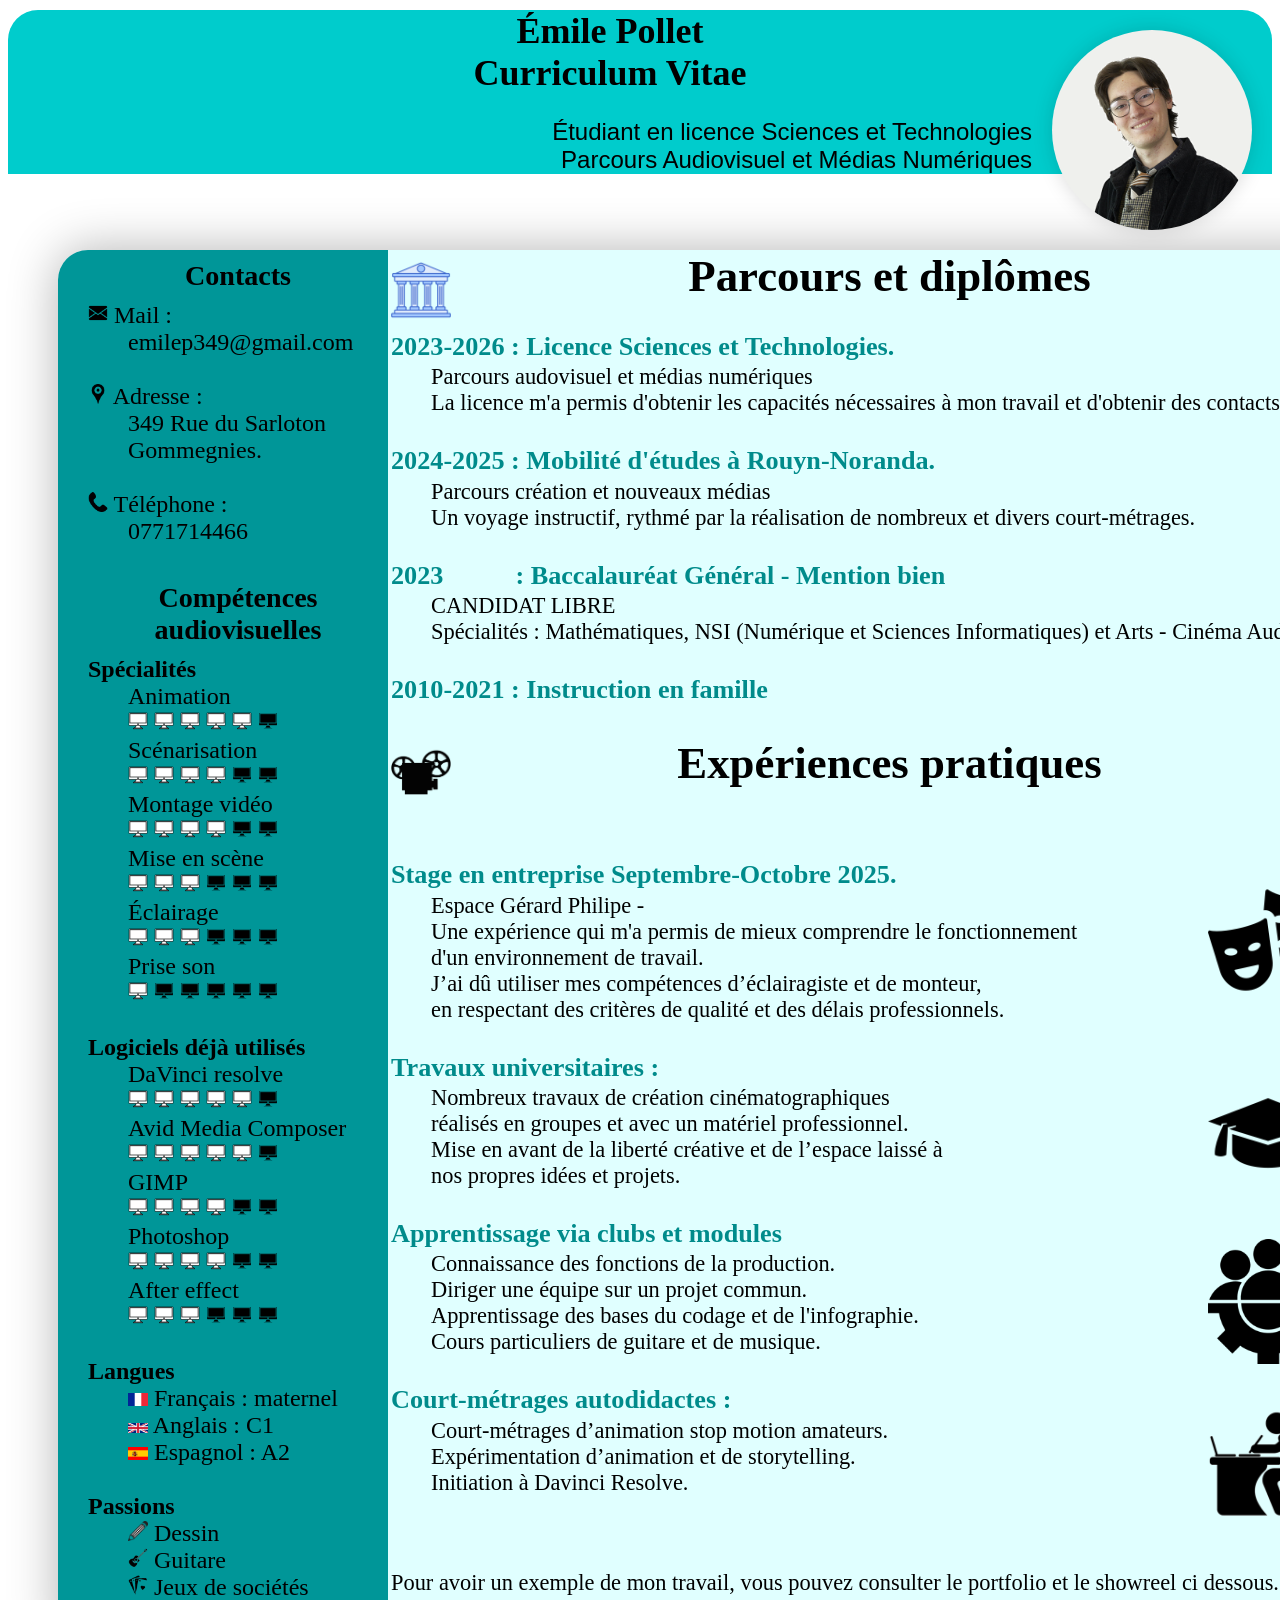
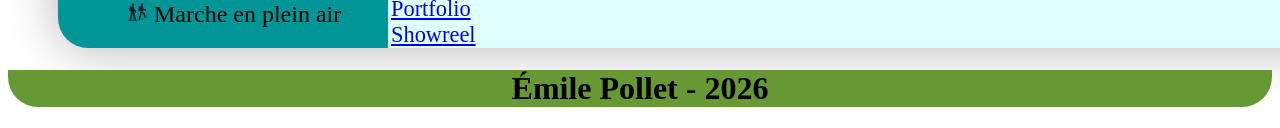
==== index.html @ cd238c86 "Update index.html" ====
<!doctype html>
<html lang="fr">
<head>
  <meta charset="utf-8"/>
  <title>cv_emile_pollet</title>
  <link rel="stylesheet" href="./css/mode_pour_les_cadres.css">
<div class="entete">
<img
    class="photo_visage"
    src="./images/photo_principale.png"
    alt="Photo pour CV">
 <img class="image_logo_gauche" src="./images/image_invisible.png" alt="rien du tout"/> 
 <img class="image_logo_gauche" src="./images/image_invisible.png" alt="rien du tout"/> 
 <img class="image_logo_gauche" src="./images/image_invisible.png" alt="rien du tout"/> 
 <h2>Émile Pollet<br/> Curriculum Vitae</h2>
 <p>Étudiant en licence Sciences et Technologies<br/>
 Parcours Audiovisuel et Médias Numériques<br/></p>
</div>
<div class="main">
 <div class="menu">
  <h3>Contacts</h3>
  <img class="image_logo_niveau" src="./images/logo_envleoppe.png" alt="Logo envelope">
  Mail :<br/><ul><a href="mailto:emilep349@gmail.com">emilep349@gmail.com</a></ul><br/>
  <img class="image_logo_niveau" src="./images/logo_emplacement.png" alt="Logo google map">
  Adresse :<br/><ul><a href ="https://www.google.fr/maps/place/349+Rue+du+Sarloton,
  +59144+Gommegnies/@50.2600031,3.7169413,17z/data=!3m1!4b1!4m6!3m5!1s0x47c28a907ba16a27:
  0xeb236d063abb9465!8m2!3d50.2599997!4d3.7195162!16s%2Fg%2F11c4lz3f1z?entry=ttu&g_ep=
  EgoyMDI2MDEyMS4wIKXMDSoASAFQAw%3D%3D">349 Rue du Sarloton Gommegnies.</a></ul><br/>
  <img class="image_logo_niveau" src="./images/logo_telephone.png" alt="Logo téléphone fixe">
  Téléphone :<br/><ul><a href="tel:+330771714466">0771714466</a></ul><br/>
  <h3>Compétences audiovisuelles</h3><h4>Spécialités</h4>
  <ul>
	  Animation <br/>
	  <img class="image_logo_niveau" src="./images/logo_ecran_positif.png" alt="logo de niveau">
      <img class="image_logo_niveau" src="./images/logo_ecran_positif.png" alt="logo de niveau"> 
      <img class="image_logo_niveau" src="./images/logo_ecran_positif.png" alt="logo de niveau">
      <img class="image_logo_niveau" src="./images/logo_ecran_positif.png" alt="logo de niveau">
      <img class="image_logo_niveau" src="./images/logo_ecran_positif.png" alt="logo de niveau"> 
      <img class="image_logo_niveau" src="./images/logo_ecran_negatif.png" alt="logo de niveau"><br/>
	  Scénarisation <br/>
	  <img class="image_logo_niveau" src="./images/logo_ecran_positif.png" alt="logo de niveau">
      <img class="image_logo_niveau" src="./images/logo_ecran_positif.png" alt="logo de niveau"> 
      <img class="image_logo_niveau" src="./images/logo_ecran_positif.png" alt="logo de niveau">
      <img class="image_logo_niveau" src="./images/logo_ecran_positif.png" alt="logo de niveau">
      <img class="image_logo_niveau" src="./images/logo_ecran_negatif.png" alt="logo de niveau"> 
      <img class="image_logo_niveau" src="./images/logo_ecran_negatif.png" alt="logo de niveau"><br/>
      Montage vidéo <br/>
	  <img class="image_logo_niveau" src="./images/logo_ecran_positif.png" alt="logo de niveau">
      <img class="image_logo_niveau" src="./images/logo_ecran_positif.png" alt="logo de niveau"> 
      <img class="image_logo_niveau" src="./images/logo_ecran_positif.png" alt="logo de niveau">
      <img class="image_logo_niveau" src="./images/logo_ecran_positif.png" alt="logo de niveau">
      <img class="image_logo_niveau" src="./images/logo_ecran_negatif.png" alt="logo de niveau"> 
      <img class="image_logo_niveau" src="./images/logo_ecran_negatif.png" alt="logo de niveau"><br/>
      Mise en scène <br/>
      <img class="image_logo_niveau" src="./images/logo_ecran_positif.png" alt="logo de niveau">
      <img class="image_logo_niveau" src="./images/logo_ecran_positif.png" alt="logo de niveau"> 
      <img class="image_logo_niveau" src="./images/logo_ecran_positif.png" alt="logo de niveau">
      <img class="image_logo_niveau" src="./images/logo_ecran_negatif.png" alt="logo de niveau">
      <img class="image_logo_niveau" src="./images/logo_ecran_negatif.png" alt="logo de niveau"> 
      <img class="image_logo_niveau" src="./images/logo_ecran_negatif.png" alt="logo de niveau"><br/>
	  Éclairage<br/>	  
	  <img class="image_logo_niveau" src="./images/logo_ecran_positif.png" alt="logo de niveau">
      <img class="image_logo_niveau" src="./images/logo_ecran_positif.png" alt="logo de niveau"> 
      <img class="image_logo_niveau" src="./images/logo_ecran_positif.png" alt="logo de niveau">
      <img class="image_logo_niveau" src="./images/logo_ecran_negatif.png" alt="logo de niveau">
      <img class="image_logo_niveau" src="./images/logo_ecran_negatif.png" alt="logo de niveau"> 
      <img class="image_logo_niveau" src="./images/logo_ecran_negatif.png" alt="logo de niveau"><br/>
      Prise son<br/>
      <img class="image_logo_niveau" src="./images/logo_ecran_positif.png" alt="Plogo de niveau">
      <img class="image_logo_niveau" src="./images/logo_ecran_negatif.png" alt="logo de niveau"> 
      <img class="image_logo_niveau" src="./images/logo_ecran_negatif.png" alt="logo de niveau">
      <img class="image_logo_niveau" src="./images/logo_ecran_negatif.png" alt="logo de niveau">
      <img class="image_logo_niveau" src="./images/logo_ecran_negatif.png" alt="logo de niveau"> 
      <img class="image_logo_niveau" src="./images/logo_ecran_negatif.png" alt="logo de niveau"><br/>
  </ul><br/><h4>Logiciels déjà utilisés</h4><ul>
	  DaVinci resolve<br/>
	  <img class="image_logo_niveau" src="./images/logo_ecran_positif.png" alt="logo de niveau">
      <img class="image_logo_niveau" src="./images/logo_ecran_positif.png" alt="logo de niveau"> 
      <img class="image_logo_niveau" src="./images/logo_ecran_positif.png" alt="logo de niveau">
      <img class="image_logo_niveau" src="./images/logo_ecran_positif.png" alt="logo de niveau">
      <img class="image_logo_niveau" src="./images/logo_ecran_positif.png" alt="logo de niveau"> 
      <img class="image_logo_niveau" src="./images/logo_ecran_negatif.png" alt="logo de niveau"><br/>
      Avid Media Composer<br/>
	  <img class="image_logo_niveau" src="./images/logo_ecran_positif.png" alt="logo de niveau">
      <img class="image_logo_niveau" src="./images/logo_ecran_positif.png" alt="logo de niveau"> 
      <img class="image_logo_niveau" src="./images/logo_ecran_positif.png" alt="logo de niveau">
      <img class="image_logo_niveau" src="./images/logo_ecran_positif.png" alt="logo de niveau">
      <img class="image_logo_niveau" src="./images/logo_ecran_positif.png" alt="logo de niveau"> 
      <img class="image_logo_niveau" src="./images/logo_ecran_negatif.png" alt="logo de niveau"><br/>
	  GIMP<br/>
	  <img class="image_logo_niveau" src="./images/logo_ecran_positif.png" alt="logo de niveau">
      <img class="image_logo_niveau" src="./images/logo_ecran_positif.png" alt="logo de niveau"> 
      <img class="image_logo_niveau" src="./images/logo_ecran_positif.png" alt="logo de niveau">
      <img class="image_logo_niveau" src="./images/logo_ecran_positif.png" alt="logo de niveau">
      <img class="image_logo_niveau" src="./images/logo_ecran_negatif.png" alt="logo de niveau"> 
      <img class="image_logo_niveau" src="./images/logo_ecran_negatif.png" alt="logo de niveau"><br/>
	  Photoshop<br/>
	  <img class="image_logo_niveau" src="./images/logo_ecran_positif.png" alt="logo de niveau">
      <img class="image_logo_niveau" src="./images/logo_ecran_positif.png" alt="logo de niveau"> 
      <img class="image_logo_niveau" src="./images/logo_ecran_positif.png" alt="logo de niveau">
      <img class="image_logo_niveau" src="./images/logo_ecran_positif.png" alt="logo de niveau">
      <img class="image_logo_niveau" src="./images/logo_ecran_negatif.png" alt="logo de niveau"> 
      <img class="image_logo_niveau" src="./images/logo_ecran_negatif.png" alt="logo de niveau"><br/>
	  After effect<br/>
	  <img class="image_logo_niveau" src="./images/logo_ecran_positif.png" alt="logo de niveau">
      <img class="image_logo_niveau" src="./images/logo_ecran_positif.png" alt="logo de niveau"> 
      <img class="image_logo_niveau" src="./images/logo_ecran_positif.png" alt="logo de niveau">
      <img class="image_logo_niveau" src="./images/logo_ecran_negatif.png" alt="logo de niveau">
      <img class="image_logo_niveau" src="./images/logo_ecran_negatif.png" alt="logo de niveau"> 
      <img class="image_logo_niveau" src="./images/logo_ecran_negatif.png" alt="logo de niveau"><br/>
  </ul><br/><h4>Langues</h4><ul>
	  <img class="image_logo_niveau" src="./images/drapeau_France.jpg" alt="drepeau français">
	  Français : maternel<br/>
      <img class="image_logo_niveau" src="./images/drapeau_Angleterre.jpg" alt="drapeau anglais">
	  Anglais : C1<br/>
	  <img class="image_logo_niveau" src="./images/drapeau_Espagne.jpg" alt="drapeau espagnole">
	  Espagnol : A2<br/>
  </ul><br/><h4>Passions</h4><ul>
	  <img class="image_logo_niveau" src="./images/logo_crayon.png" alt="dessin de crayon">
	  Dessin<br/>
	  <img class="image_logo_niveau" src="./images/logo_guitare.png" alt="dessin de guitare">
	  Guitare<br/>
	  <img class="image_logo_niveau" src="./images/logo_cartes.png" alt="dessin de cartes">
	  Jeux de sociétés<br/>
	  <img class="image_logo_niveau" src="./images/logo_randonnée.png" alt="dessin marcheurs">
	  Marche en plein air<br/>
  </ul>
</div>
<!--
contenu
--->
<div class="contenu">
	<img class="image_logo_gauche" src="./images/logo_temple.png" alt="dessin de temple"/> 
	<img class="image_logo_droite" src="./images/image_invisible.png" alt="rien du tout"/> 
	<h1> Parcours et diplômes</h1> 
	<h3>2023-2026 : Licence Sciences et Technologies.</h3>
	<ul>
	    Parcours audovisuel et médias numériques  <br/>
	    La licence m'a permis d'obtenir les capacités nécessaires à mon travail et 
	    d'obtenir des contacts pour la suite.<br/>
    </ul>
  	<h3>2024-2025 : Mobilité d'études à Rouyn-Noranda.</h3>
  	<ul>
  		Parcours création et nouveaux médias      <br/>
  	    Un voyage instructif, rythmé par la réalisation de nombreux et divers court-métrages.<br/>
  	</ul>
	<h3>2023 &nbsp; &nbsp; &nbsp; &nbsp; &nbsp; : Baccalauréat Général - Mention bien</h3>
	<ul>
	    CANDIDAT LIBRE                            <br/>
        Spécialités : Mathématiques, NSI (Numérique et Sciences Informatiques) et Arts - 
        Cinéma Audiovisuel.<br/>
    </ul>
    <h3>2010-2021 : Instruction en famille</h3>
    <br/> <br/>
    <img class="image_logo_droite" src="./images/image_invisible.png" alt="rien du tout"/>
    <img class="image_logo_gauche" src="./images/logo_camera.png"/> 
	<h1>Expériences pratiques</h1>
	<br/>
	<h3>Stage en entreprise Septembre-Octobre 2025.</h3>
	<img class="image_logo_droite" src="./images/image_invisible.png" alt="un logo de groupe"/> 
    <img class="image_logo_droite" src="./images/logo_theatre.png" alt="rien du tout"/>
	<ul>
		Espace Gérard Philipe - <br/>
	    Une expérience qui m'a permis de mieux comprendre le fonctionnement<br/>
	    d'un environnement de travail.<br/>
	    J’ai dû utiliser mes compétences d’éclairagiste et de monteur,<br/>
	     en respectant des critères de qualité et des délais professionnels.<br/>
	</ul>
	<h3>Travaux universitaires :</h3>
	<img class="image_logo_droite" src="./images/image_invisible.png" alt="un logo de groupe"/> 
	<img class="image_logo_droite" src="./images/logo_chapeau_universite.png" alt="un chapeau de diplomé"/>
	<ul>
		Nombreux travaux de création cinématographiques<br/>
        réalisés en groupes et avec un matériel professionnel.<br/>
        Mise en avant de la liberté créative et de l’espace laissé à<br/>
        nos propres idées et projets.<br/>
    </ul>
    
    <h3>Apprentissage via clubs et modules</h3>
    <img class="image_logo_droite" src="./images/image_invisible.png" alt="un logo de groupe"/> 
	<img class="image_logo_droite" src="./images/logo_club.png" alt="un logo de groupe"/> 
    <ul>
		Connaissance des fonctions de la production.<br/>
        Diriger une équipe sur un projet commun.<br/>
        Apprentissage des bases du codage et de l'infographie.<br/>
        Cours particuliers de guitare et de musique.<br/>
    </ul>
    <h3>Court-métrages autodidactes :</h3>
    <img class="image_logo_droite" src="./images/image_invisible.png" alt="un logo de groupe"/> 
	<img class="image_logo_droite" src="./images/logo_travail.png" alt="rien du tout"/>
	<ul>
    	Court-métrages d’animation stop motion amateurs.<br/>
        Expérimentation d’animation et de storytelling.<br/>
        Initiation à Davinci Resolve.<br/>
    </ul>
    <br/><br/>
    Pour avoir un exemple de mon travail, vous pouvez consulter le portfolio et le showreel ci dessous.<br/>
    <a href="https://xn--milep349-90a.my.canva.site/dahaebstuh8"> Portfolio </a> <br/>
    <a href="https://www.youtube.com/watch?v=J85RcPmcdYI&t=0s"> Showreel </a>
</div></div>
<!--
Fin de la page
-->
<h1>
<div class="footer">
 Émile Pollet - 2026
</h1>
</div>
</body>
</html>
---- css/mode_pour_les_cadres.css ----
.entete, .menu, .contenu, .footer {
padding:0px 0;
}
.entete {
font-size: 1.5rem;
border-radius: 30px 30px 0 0;
background-color:#00cccc;
text-align: right;
}
.main {
box-shadow: 0 0 50px rgba(0,0,0,0.30);
display :flex;
margin-top:50px;
margin-left:50px;
width: 1390px;
border-radius: 30px;
}
.menu  {
border-radius: 30px 0 0 30px;
font-size: 1.5rem;
padding-left: 30px;
width:300px;
background-color:#009698;
}
.contenu {
border-radius: 0 30px 30px 0;
font-size: 1.4rem;
flex: 1;  
width:1090px;
padding-left: 3px; 
background-color:#e0ffff;
}
.footer {
background-color:#669933;
border-radius: 0 0 30px 30px;
margin-top : 20px;
text-align:center;
}
.photo_visage {
flex:0;
margin: 20px;
box-shadow: 0 0 20px rgba(0,0,0,0.15);
float:right;
width: 200px;
height: 200px;
background-color:#EFF0ED;
border-radius: 50%;
}
.image_logo_niveau {
width:20px;
}
.image_logo_gauche {
margin-top :10px;
float: left;
width:60px;
}
.image_logo_droite {
margin-top :10px;
float: right;
width:120px;
}
.menu ul {
    margin-top: 0px;
    margin-bottom: 0px;
}
.menu a { 
    color: inherit;         
    text-decoration: none;  
} 

.menu a:hover { 
    text-decoration: underline; 
} 
.contenu h3 { 
    color: #008b8b;               
    font-weight: 600; 
    margin-top: 30px;
    margin-bottom: -20px; 
} 
.contenu h1 {        
    text-align:center;         
    font-weight: 600; 
    margin-top: 0px;
    margin-bottom: 15px; 
} 
.entete h2 {        
    text-align:center;         
    font-weight: 600; 
    margin-top: 10px;
    margin-bottom: 0px; 
} 
.menu h3 {        
    text-align:center;         
    margin-top: 10px;
    margin-bottom: 10px; 
} 
.menu h4 {
    margin-top: 0px;
    margin-bottom:0px;
}
p {
  font-family: sans-serif;
}
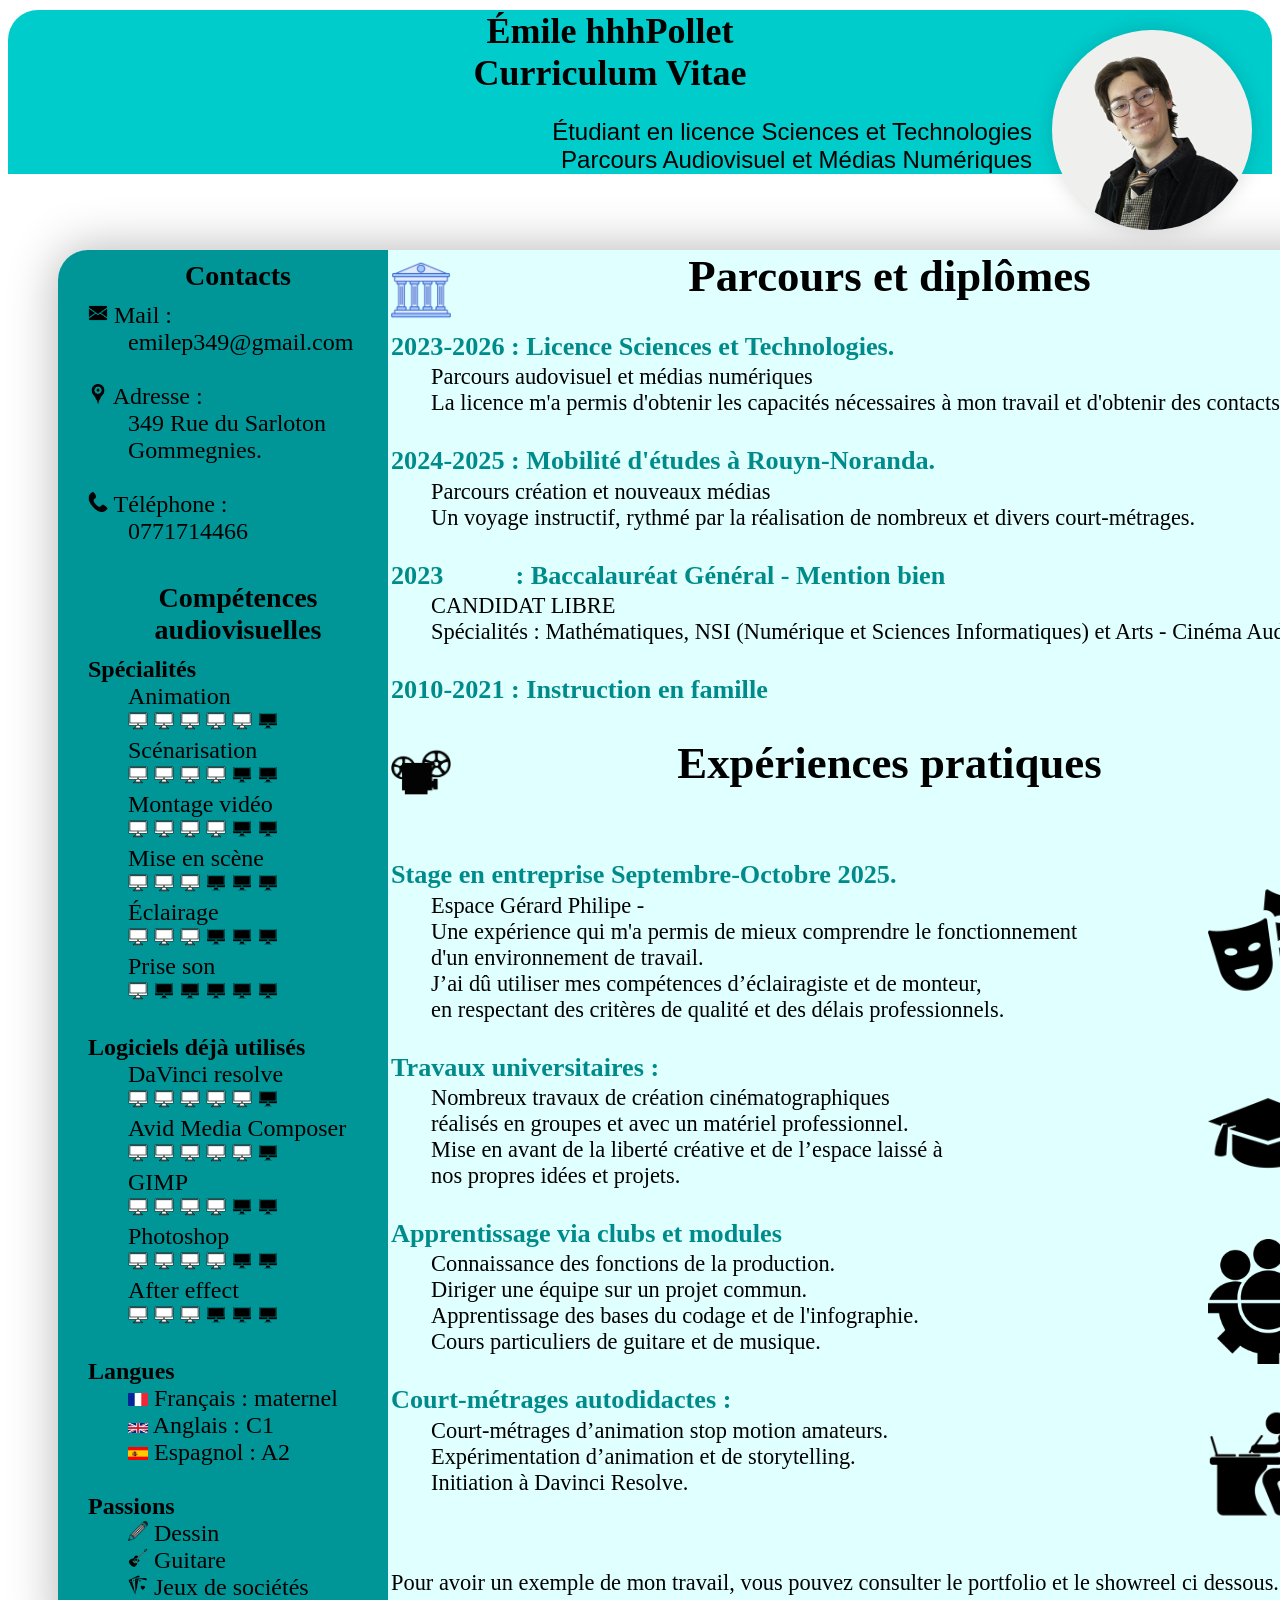
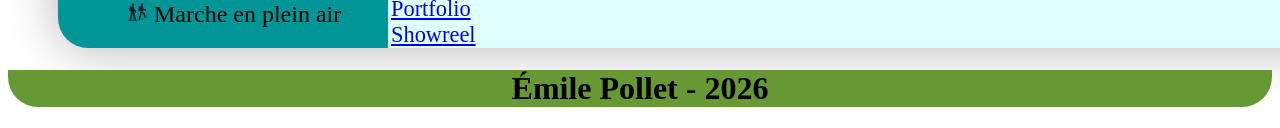
==== commit 0a5ad22d: "Update index.html" ====
--- a/index.html
+++ b/index.html
@@ -12,7 +12,7 @@
  <img class="image_logo_gauche" src="./images/image_invisible.png" alt="rien du tout"/> 
  <img class="image_logo_gauche" src="./images/image_invisible.png" alt="rien du tout"/> 
  <img class="image_logo_gauche" src="./images/image_invisible.png" alt="rien du tout"/> 
- <h2>Émile Pollet<br/> Curriculum Vitae</h2>
+ <h2>Émile hhhPollet<br/> Curriculum Vitae</h2>
  <p>Étudiant en licence Sciences et Technologies<br/>
  Parcours Audiovisuel et Médias Numériques<br/></p>
 </div>
